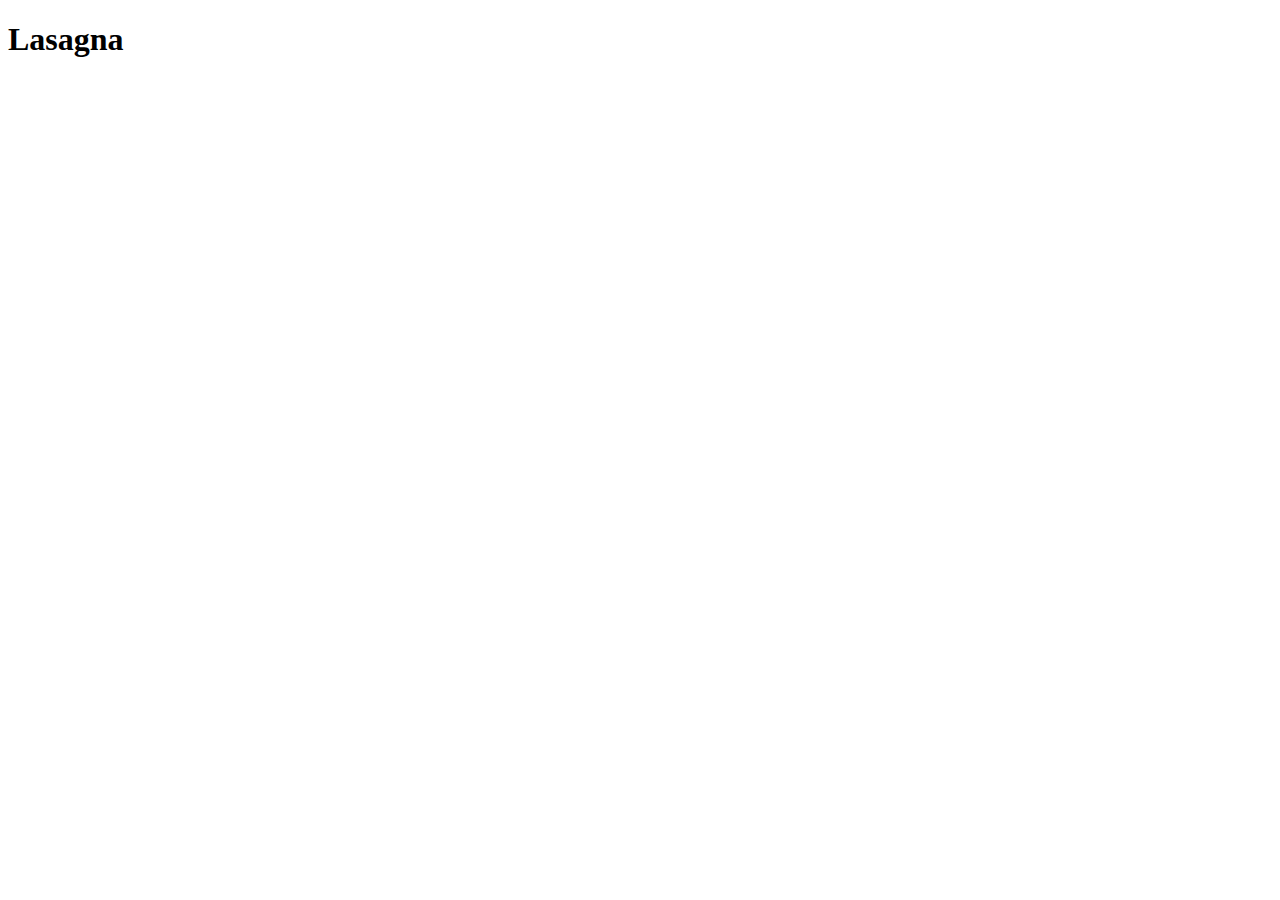
==== recipes/lasagna.html @ 8e470084 "Edit recipes/lasagna.html" ====
<!DOCTYPE html>
<html lang="en">
<head>
    <meta charset="UTF-8">
    <meta http-equiv="X-UA-Compatible" content="IE=edge">
    <meta name="viewport" content="width=device-width, initial-scale=1.0">
    <title>Document</title>
</head>
<body>
    <h1>Lasagna</h1>
</body>
</html>
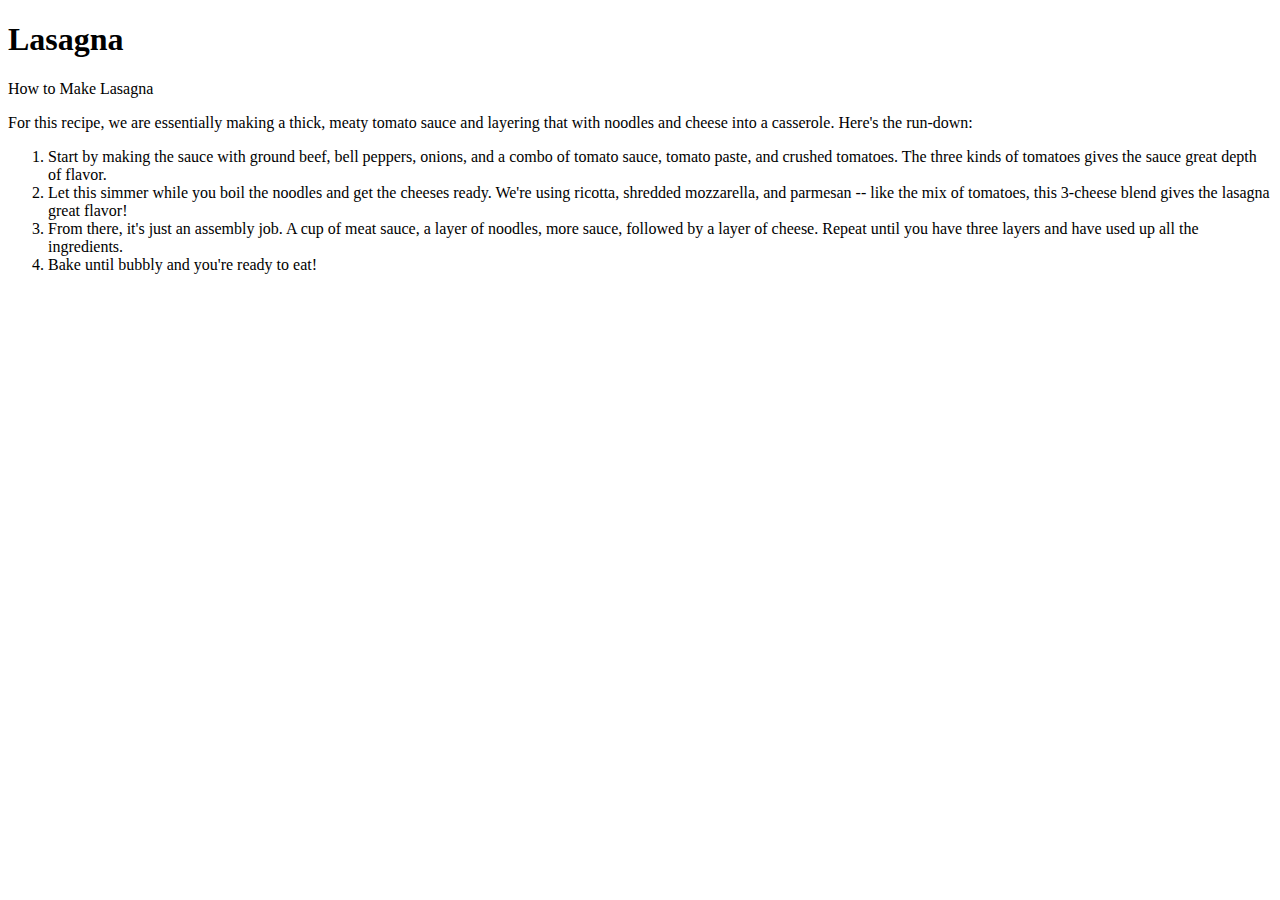
==== commit 5d731c25: "Edit recipes/spaghetti_carbonara.html" ====
--- a/recipes/lasagna.html
+++ b/recipes/lasagna.html
@@ -8,5 +8,13 @@
 </head>
 <body>
     <h1>Lasagna</h1>
+    <p> How to Make Lasagna</p>
+<p>For this recipe, we are essentially making a thick, meaty tomato sauce and layering that with noodles and cheese into a casserole. Here's the run-down:</p>
+<ol>
+    <li>Start by making the sauce with ground beef, bell peppers, onions, and a combo of tomato sauce, tomato paste, and crushed tomatoes. The three kinds of tomatoes gives the sauce great depth of flavor.</li>
+    <li>Let this simmer while you boil the noodles and get the cheeses ready. We're using ricotta, shredded mozzarella, and parmesan -- like the mix of tomatoes, this 3-cheese blend gives the lasagna great flavor!</li>
+    <li>From there, it's just an assembly job. A cup of meat sauce, a layer of noodles, more sauce, followed by a layer of cheese. Repeat until you have three layers and have used up all the ingredients.</li>
+    <li>Bake until bubbly and you're ready to eat!</li>
+</ol>
 </body>
 </html>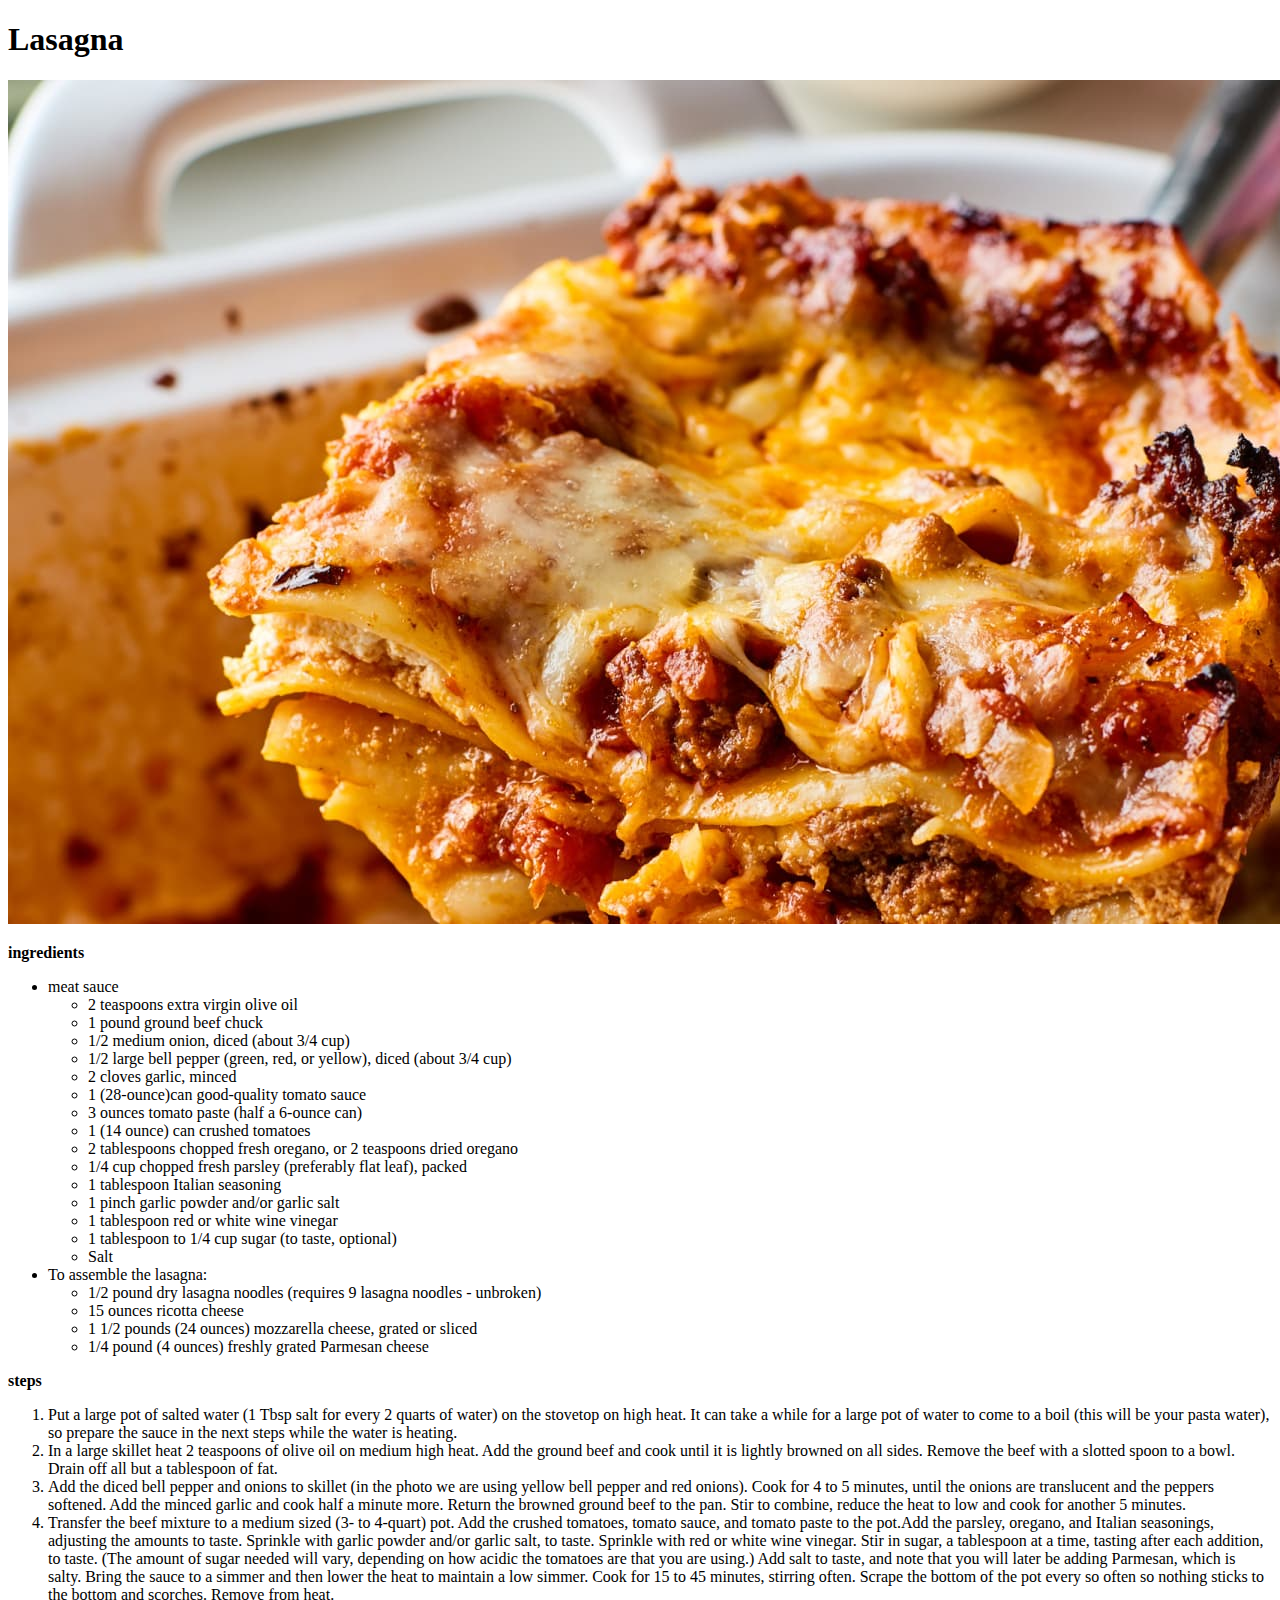
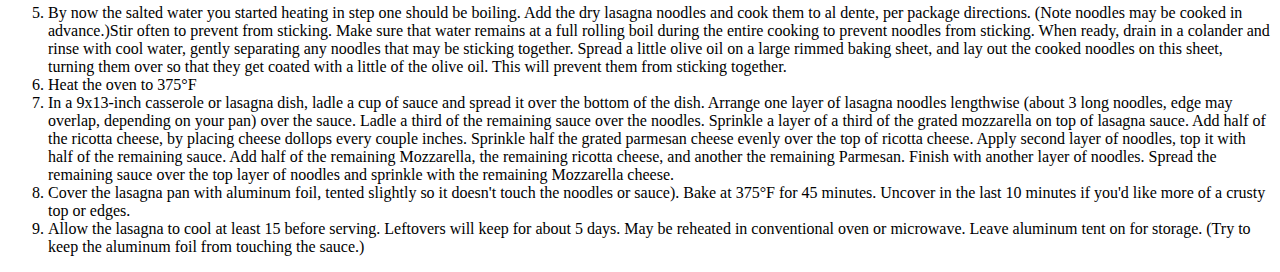
==== commit ab8cd59f: "Edit recipes/spaghetti_carbonara.html" ====
--- a/recipes/lasagna.html
+++ b/recipes/lasagna.html
@@ -8,13 +8,78 @@
 </head>
 <body>
     <h1>Lasagna</h1>
-    <p> How to Make Lasagna</p>
-<p>For this recipe, we are essentially making a thick, meaty tomato sauce and layering that with noodles and cheese into a casserole. Here's the run-down:</p>
-<ol>
-    <li>Start by making the sauce with ground beef, bell peppers, onions, and a combo of tomato sauce, tomato paste, and crushed tomatoes. The three kinds of tomatoes gives the sauce great depth of flavor.</li>
-    <li>Let this simmer while you boil the noodles and get the cheeses ready. We're using ricotta, shredded mozzarella, and parmesan -- like the mix of tomatoes, this 3-cheese blend gives the lasagna great flavor!</li>
-    <li>From there, it's just an assembly job. A cup of meat sauce, a layer of noodles, more sauce, followed by a layer of cheese. Repeat until you have three layers and have used up all the ingredients.</li>
-    <li>Bake until bubbly and you're ready to eat!</li>
-</ol>
+    <img src="./lasagna.jpeg" alt="Lasagna">
+    <p><strong>ingredients</strong></p>
+    <ul>
+        <li>meat sauce</li>
+        <ul>
+            <li>2 teaspoons extra virgin olive oil </li>
+            <li>1 pound ground beef chuck </li>
+            <li>1/2 medium onion, diced (about 3/4 cup) </li>
+            <li>1/2 large bell pepper 
+                (green, red, or yellow), diced (about 3/4 cup) </li>
+            <li>2 cloves garlic, minced </li>
+            <li>1 (28-ounce)can good-quality tomato sauce </li> 
+            <li> 3 ounces tomato paste (half a 6-ounce can) </li>
+            <li>1 (14 ounce) can crushed tomatoes </li>
+            <li>2 tablespoons chopped fresh oregano, or 2 teaspoons dried oregano</li>
+            <li> 1/4 cup chopped fresh parsley (preferably flat leaf), packed </li>
+            <li>1 tablespoon Italian seasoning </li>
+            <li>1 pinch garlic powder and/or garlic salt </li>  
+            <li>1 tablespoon red or white wine vinegar </li>
+            <li>1 tablespoon to 1/4 cup sugar (to taste, optional) </li>
+            <li>Salt</li>
+        </ul>
+        <li>To assemble the lasagna:</li>
+        <ul>
+            <li>1/2 pound dry lasagna noodles 
+                (requires 9 lasagna noodles - unbroken) </li>
+            <li>15 ounces ricotta cheese </li>
+            <li>1 1/2 pounds (24 ounces) mozzarella cheese, grated or sliced </li>
+            <li>1/4 pound (4 ounces) freshly grated Parmesan cheese </li>
+        </ul>
+    </ul>
+    <p><strong>steps</strong></p>
+    <ol>
+        <li>Put a large pot of salted water (1 Tbsp salt for every 2 quarts of water) 
+            on the stovetop on high heat. It can take a while for a large pot of water 
+            to come to a boil (this will be your pasta water), so prepare the sauce 
+            in the next steps while the water is heating. </li>
+        <li> In a large skillet heat 2 teaspoons of olive oil on medium high heat. 
+            Add the ground beef and cook until it is lightly browned on all sides.
+            Remove the beef with a slotted spoon to a bowl. Drain off all but a 
+            tablespoon of fat. </li>
+        <li> Add the diced bell pepper and onions to skillet (in the photo we are 
+            using yellow bell pepper and red onions). Cook for 4 to 5 minutes, until 
+            the onions are translucent and the peppers softened. Add the minced garlic 
+            and cook half a minute more. Return the browned ground beef to the pan. Stir to 
+            combine, reduce the heat to low and cook for another 5 minutes. </li>
+        <li> Transfer the beef mixture to a medium sized (3- to 4-quart) pot. Add the crushed tomatoes, 
+            tomato sauce, and tomato paste to the pot.Add the parsley, oregano, and Italian seasonings, 
+            adjusting the amounts to taste. Sprinkle with garlic powder and/or garlic salt, to taste. 
+            Sprinkle with red or white wine vinegar. Stir in sugar, a tablespoon at a time, tasting after 
+            each addition, to taste. (The amount of sugar needed will vary, depending on how acidic the 
+            tomatoes are that you are using.) Add salt to taste, and note that you will later be adding Parmesan, which is salty.
+            Bring the sauce to a simmer and then lower the heat to maintain a low simmer. Cook for 15 to 45 minutes,
+            stirring often. Scrape the bottom of the pot every so often so nothing sticks to the bottom and scorches.
+            Remove from heat. </li>
+        <li> By now the salted water you started heating in step one should be boiling. Add the dry lasagna noodles and cook 
+            them to al dente, per package directions. (Note noodles may be cooked in advance.)Stir often to prevent from sticking. 
+            Make sure that water remains at a full rolling boil during the entire cooking to prevent noodles from sticking.
+            When ready, drain in a colander and rinse with cool water, gently separating any noodles that may be sticking together.
+            Spread a little olive oil on a large rimmed baking sheet, and lay out the cooked noodles on this sheet, 
+            turning them over so that they get coated with a little of the olive oil. This will prevent them from sticking together. </li>
+        <li>Heat the oven to 375°F </li>
+        <li> In a 9x13-inch casserole or lasagna dish, ladle a cup of sauce and spread it over the bottom of the dish. Arrange one layer 
+            of lasagna noodles lengthwise (about 3 long noodles, edge may overlap, depending on your pan) over the sauce. Ladle a third 
+            of the remaining sauce over the noodles. Sprinkle a layer of a third of the grated mozzarella on top of lasagna sauce. 
+            Add half of the ricotta cheese, by placing cheese dollops every couple inches. Sprinkle half the grated parmesan cheese evenly over the top of ricotta cheese.
+            Apply second layer of noodles, top it with half of the remaining sauce. Add half of the remaining Mozzarella, the remaining ricotta cheese, and another the remaining Parmesan.
+            Finish with another layer of noodles. Spread the remaining sauce over the top layer of noodles and sprinkle with the remaining Mozzarella cheese. </li>
+        <li>Cover the lasagna pan with aluminum foil, tented slightly so it doesn't touch the noodles or sauce). Bake at 375°F for 45 minutes. Uncover in the last 10 minutes if you'd like 
+            more of a crusty top or edges. </li>
+        <li>Allow the lasagna to cool at least 15 before serving. Leftovers will keep for about 5 days. May be reheated in conventional oven or microwave. Leave aluminum tent on for storage. 
+            (Try to keep the aluminum foil from touching the sauce.) </li>
+    </ol>
 </body>
 </html>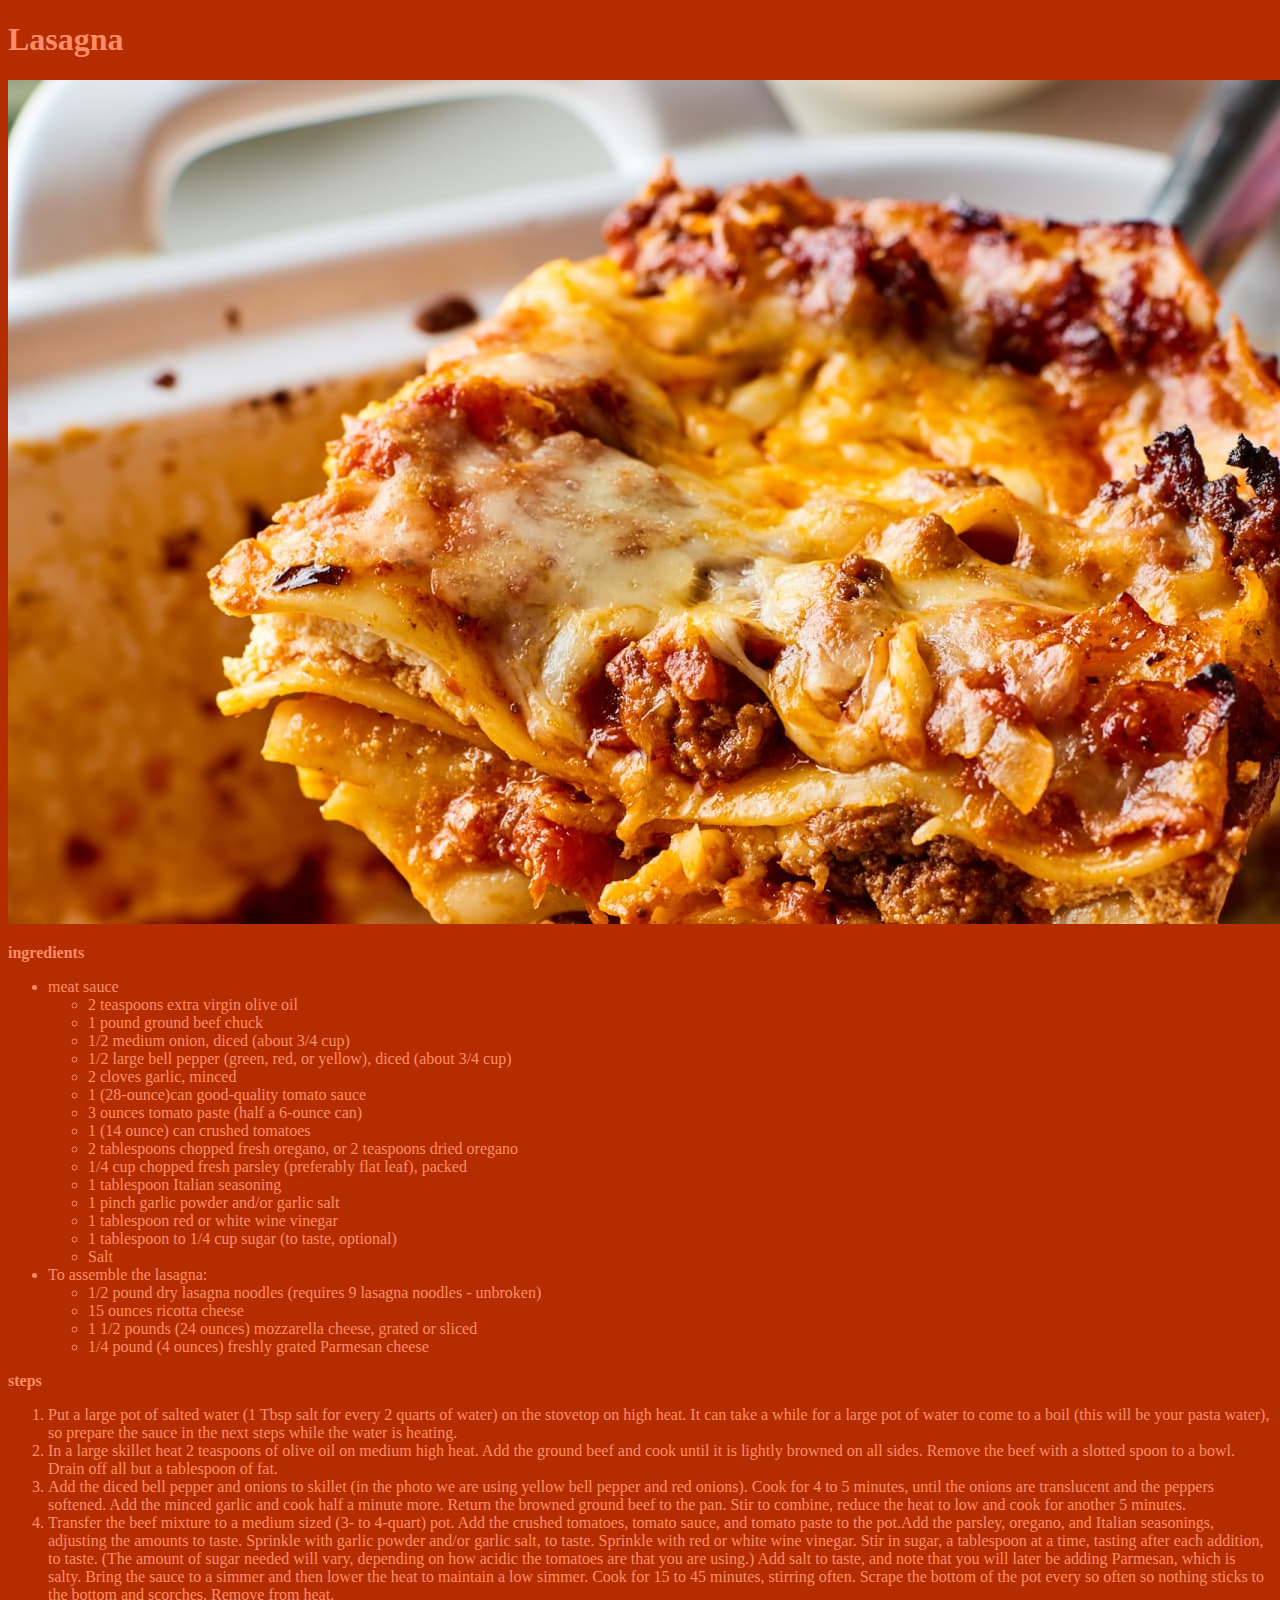
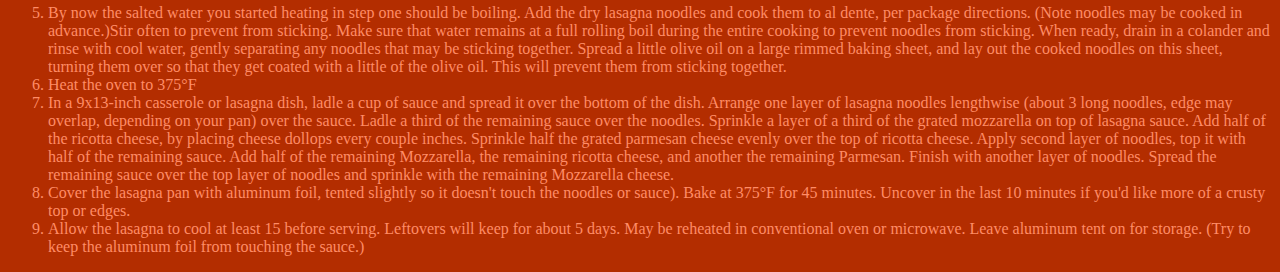
==== commit f75d8b8c: "Add index.html" ====
--- a/recipes/lasagna.html
+++ b/recipes/lasagna.html
@@ -5,6 +5,7 @@
     <meta http-equiv="X-UA-Compatible" content="IE=edge">
     <meta name="viewport" content="width=device-width, initial-scale=1.0">
     <title>Document</title>
+    <link rel="stylesheet" href="../style.css">
 </head>
 <body>
     <h1>Lasagna</h1>
--- a/style.css
+++ b/style.css
@@ -0,0 +1,26 @@
+
+h1 {
+    color: #ff8c66 ;
+    font-style: georgia;
+}
+p {
+    color: #ff8c66 ;
+    font-style: georgia;
+}
+ul {
+    color: #ff8c66 ;
+    font-style: georgia;
+}
+ol {
+    color: #ff8c66; 
+    font-style: georgia;
+}
+body {
+    background-color:#b32d00 ;
+}
+a {
+    color: #ffc266;
+}
+a:hover {
+    color:#ffe0cc;
+}
